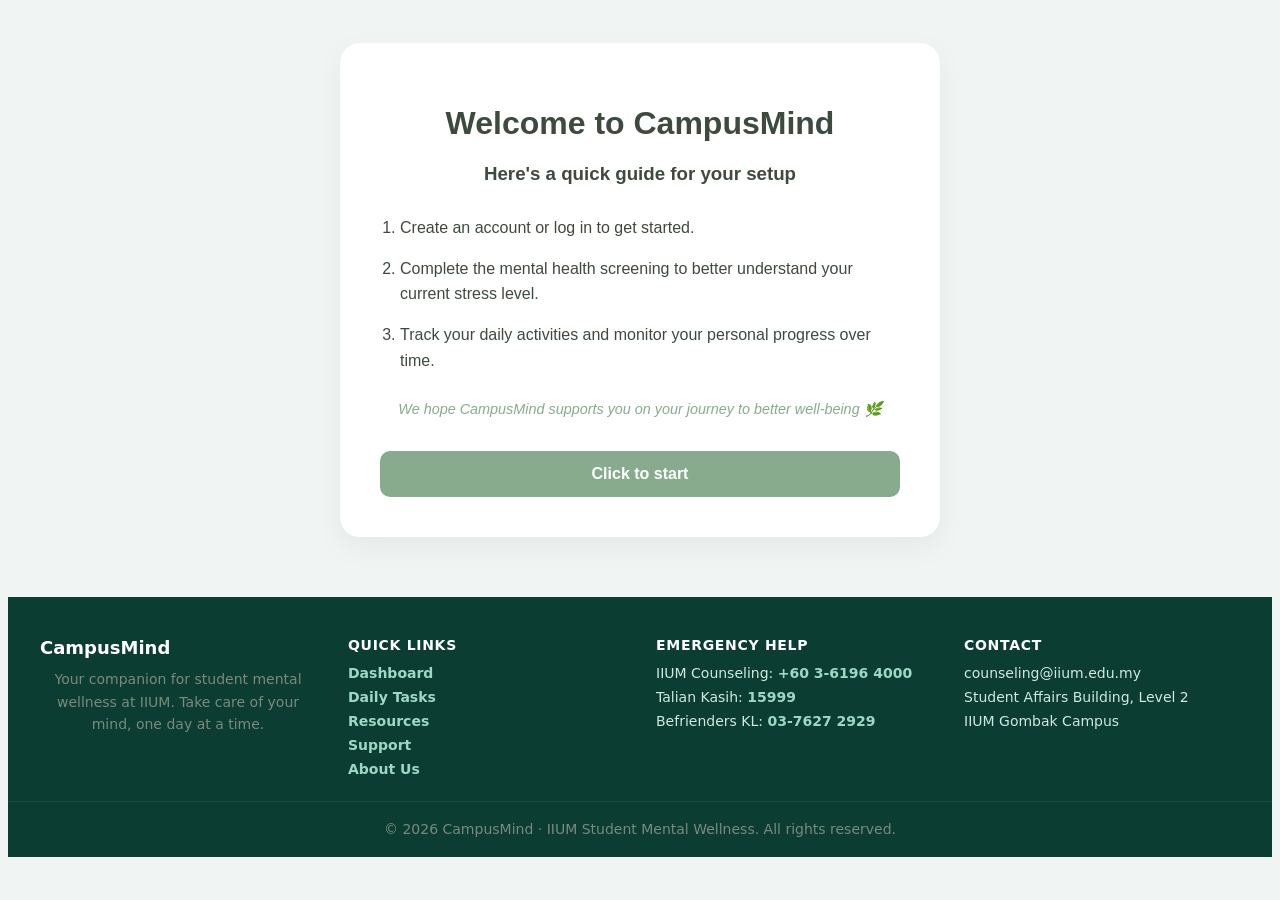
==== index.html @ 3554e31d "edit/AboutUsTeam" ====
<!DOCTYPE html>
<html lang="en">
<head>
    <meta charset="UTF-8">
    <meta name="viewport" content="width=device-width, initial-scale=1.0">
    <title>CampusMind</title>
    <link rel = "stylesheet" href ="authentification.css">
</head>

<body class="page1">
    <div class = "manual">
        <h1>Welcome to CampusMind</h1>
        <h3>Here's a quick guide for your setup</h3>

        <div class = "instruction">
            <ol>
                <li>Create an account or log in to get started.</li>
                <li>Complete the mental health screening to better understand your current stress level.</li>
                <li>Track your daily activities and monitor your personal progress over time.</li>
            </ol>
            <p>We hope CampusMind supports you on your journey to better well-being 🌿</p>
        </div>

        <div class = "buttons">
            <a href = "login.html">
                <button id = "start">Click to start</button>
            </a>
        </div>
    </div>
    <div id="cm-footer-slot"></div>
    
    <script src="footer.js"></script>
</body>
</html>
---- authentification.css ----
body{
margin: 0;
    padding: 0;
    font-family: 'Segoe UI', Tahoma, Geneva, Verdana, sans-serif;
    background-color: #f0f4f2;
    display: flex;
    flex-direction: column;
    align-items: center;
    justify-content: center;
    min-height: 100vh;
    color: #3d4a3e;
    background-image: url(https://i.pinimg.com/736x/f2/cf/06/f2cf06ffc4fc2bb973647bae2af3ec53.jpg);
    background-size: cover;
}

.manual {
    background-color: white;
    padding: 40px;
    border-radius: 20px;
    box-shadow: 0 10px 30px rgba(0, 0, 0, 0.05);
    width: 100%;
    max-width: 600px; /* Lebih lebar sedikit untuk teks panjang */
    box-sizing: border-box;
    text-align: center;
}

.instruction {
    text-align: left; /* Senarai lebih senang dibaca rapat ke kiri */
    margin: 30px 0;
    color: #3d4a3e;
    line-height: 1.6;
}

.instruction ol {
    padding-left: 20px;
}

.instruction li {
    margin-bottom: 15px;
}

.instruction p {
    margin-top: 25px;
    font-style: italic;
    color: #88ab8e;
}

.buttons {
    margin-top: 20px;
}


/* Header Branding (CampusMind) */
/*header, .login {
    text-align: center;
    margin-bottom: 20px;
}*/

/*header h1, .login h1 {
    color: #88ab8e;
    font-size: 2.5rem;
    margin-bottom: 0;
}

header h2, .login h3 {
    color: #7a8a7c;
    font-size: 1.5rem;
    line-height: 1.5;
}
*/

/* Card Utama (Login & Signup) */
.signup, .welcome {
    background-color: white;
    padding: 40px;
    border-radius: 20px;
    box-shadow: 0 10px 30px rgba(0, 0, 0, 0.05);
    width: 100%;
    max-width: 500px;
    box-sizing: border-box;
}

/* Tajuk Dalam Card */
.signup h1, .welcome h1 {
    font-size: 1.8rem;
    margin-top: 0;
    text-align: center;
}

.signup h3, .welcome h3 {
    font-size: 1.2rem;
    color: #7a8a7c;
    font-weight: 400;
    margin-bottom: 30px;
    text-align: center;
}

/* Input & Form */
label {
    font-weight: 600;
    font-size: 0.85rem;
    margin-bottom: 8px;
    display: inline-block;
}

input {
    width: 100%;
    padding: 10px 15px;
    border: 1.5px solid #e0eadd;
    border-radius: 10px;
    font-size: 1rem;
    outline: none;
    box-sizing: border-box;
    transition: all 0.3s ease;
}

.showPasswordArea {
    display: flex;
    align-items: center;
    margin-top: 10px; /* Jarak dari input password */
}

.showPasswordArea input[type="checkbox"] {
    width: auto; /* Supaya checkbox tak jadi besar lebar sebaris */
    margin-right: 8px;
    cursor: pointer;
}

.checkbox label {
    font-size: 0.8rem;
    font-weight: 400; /* Tak perlu bold sangat */
    color: #88ab8e;
    margin-bottom: 0; /* Override margin-bottom label biasa */
    cursor: pointer;
    display: inline;
}

input:focus {
    border-color: #88ab8e;
    box-shadow: 0 0 0 3px rgba(136, 171, 142, 0.1);
}

/* Button */
button {
    width: 100%;
    padding: 14px;
    background-color: #88ab8e;
    color: white;
    border: none;
    border-radius: 10px;
    font-size: 1rem;
    font-weight: 600;
    cursor: pointer;
    transition: background-color 0.3s ease, transform 0.1s ease;
}

button:hover {
    background-color: #709677;
}

button:active {
    transform: scale(0.98);
}

/* Link Footer */
p {
    text-align: center;
    font-size: 0.9rem;
    color:#7a8a7c;
    margin-top: 20px;
}

a {
    color: #88ab8e;
    text-decoration: none;
    font-weight: 700;
}

a:hover {
    text-decoration:underline;
}
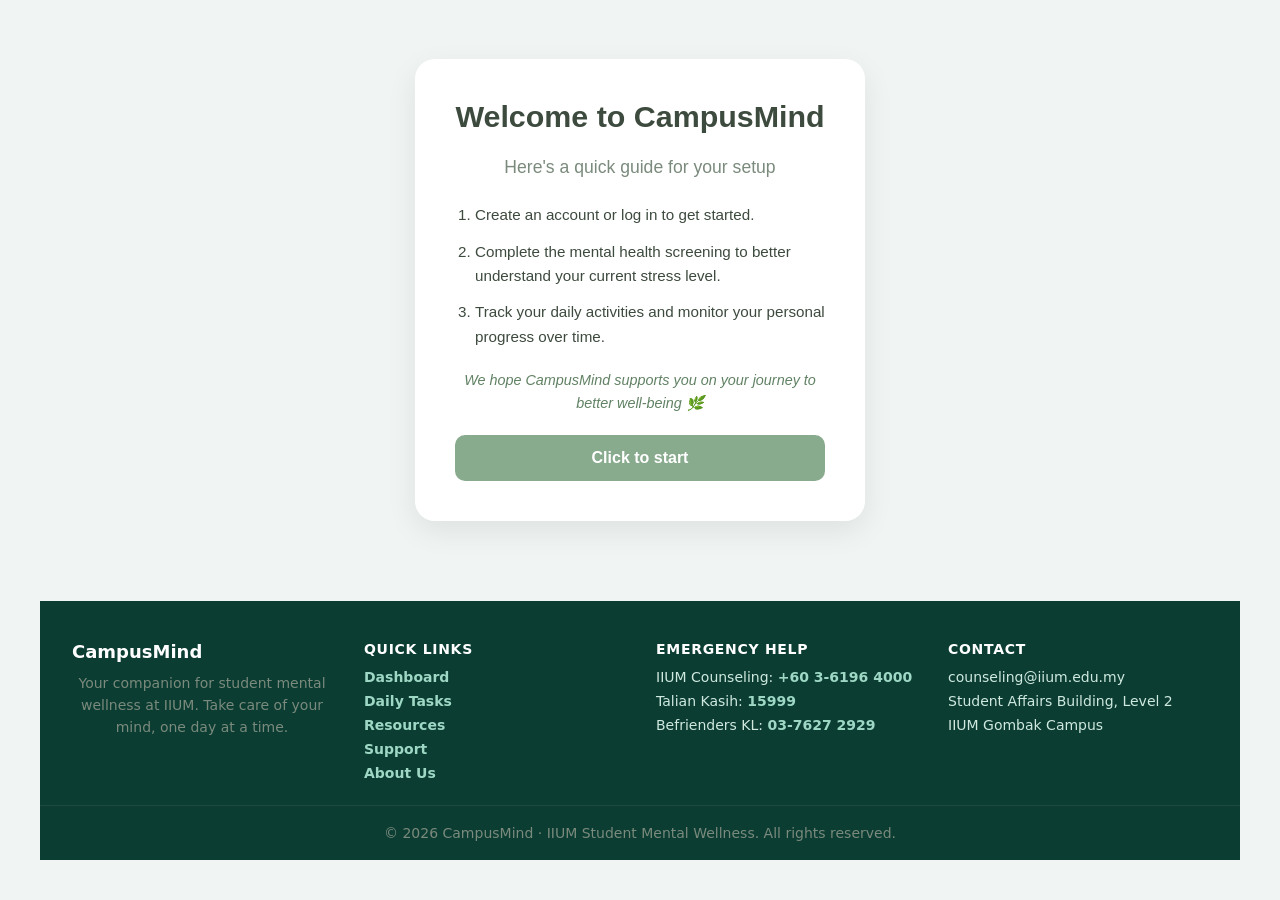
==== commit ff3a33b5: "fixed/styling" ====
--- a/index.html
+++ b/index.html
@@ -7,6 +7,7 @@
     <link rel = "stylesheet" href ="authentification.css">
 </head>
 
+<main class="auth-container">
 <body class="page1">
     <div class = "manual">
         <h1>Welcome to CampusMind</h1>
@@ -27,7 +28,7 @@
             </a>
         </div>
     </div>
-    <div id="cm-footer-slot"></div>
+</main><div id="cm-footer-slot"></div>
     
     <script src="footer.js"></script>
 </body>
--- a/authentification.css
+++ b/authentification.css
@@ -1,146 +1,110 @@
-body{
-margin: 0;
-    padding: 0;
+body {
+    margin: 0;
+    padding: 20px; 
     font-family: 'Segoe UI', Tahoma, Geneva, Verdana, sans-serif;
     background-color: #f0f4f2;
     display: flex;
     flex-direction: column;
-    align-items: center;
-    justify-content: center;
     min-height: 100vh;
     color: #3d4a3e;
-    background-image: url(https://i.pinimg.com/736x/f2/cf/06/f2cf06ffc4fc2bb973647bae2af3ec53.jpg);
+    background-image: url('https://i.pinimg.com/736x/f2/cf/06/f2cf06ffc4fc2bb973647bae2af3ec53.jpg');
     background-size: cover;
-}
-
-.manual {
-    background-color: white;
-    padding: 40px;
+    background-position: center;
+    box-sizing: border-box;
+}
+
+.auth-container {
+    flex: 1; 
+    display: flex;
+    align-items: center; 
+    justify-content: center; 
+    width: 100%;
+}
+
+#cm-footer-slot {
+    width: 100%;
+    margin-top: auto; 
+    /*padding-top: 20px;*/
+}
+
+.manual, .signup, .welcome {
+    background-color: rgba(255, 255, 255, 0.95); 
+    backdrop-filter: blur(5px); 
+    padding: 30px 24px; 
     border-radius: 20px;
-    box-shadow: 0 10px 30px rgba(0, 0, 0, 0.05);
-    width: 100%;
-    max-width: 600px; /* Lebih lebar sedikit untuk teks panjang */
+    box-shadow: 0 10px 30px rgba(0, 0, 0, 0.08);
+    width: 100%;
+    max-width: 450px;
     box-sizing: border-box;
-    text-align: center;
-}
-
-.instruction {
-    text-align: left; /* Senarai lebih senang dibaca rapat ke kiri */
-    margin: 30px 0;
+    transition: all 0.3s ease;
+}
+
+
+h1 {
+    font-size: 1.6rem;
+    margin-top: 0;
+    text-align: center;
     color: #3d4a3e;
-    line-height: 1.6;
-}
-
-.instruction ol {
-    padding-left: 20px;
-}
-
-.instruction li {
-    margin-bottom: 15px;
-}
-
-.instruction p {
-    margin-top: 25px;
-    font-style: italic;
-    color: #88ab8e;
-}
-
-.buttons {
-    margin-top: 20px;
-}
-
-
-/* Header Branding (CampusMind) */
-/*header, .login {
-    text-align: center;
-    margin-bottom: 20px;
-}*/
-
-/*header h1, .login h1 {
-    color: #88ab8e;
-    font-size: 2.5rem;
-    margin-bottom: 0;
-}
-
-header h2, .login h3 {
-    color: #7a8a7c;
-    font-size: 1.5rem;
-    line-height: 1.5;
-}
-*/
-
-/* Card Utama (Login & Signup) */
-.signup, .welcome {
-    background-color: white;
-    padding: 40px;
-    border-radius: 20px;
-    box-shadow: 0 10px 30px rgba(0, 0, 0, 0.05);
-    width: 100%;
-    max-width: 500px;
-    box-sizing: border-box;
-}
-
-/* Tajuk Dalam Card */
-.signup h1, .welcome h1 {
-    font-size: 1.8rem;
-    margin-top: 0;
-    text-align: center;
-}
-
-.signup h3, .welcome h3 {
-    font-size: 1.2rem;
+}
+
+h3 {
+    font-size: 1rem;
     color: #7a8a7c;
     font-weight: 400;
-    margin-bottom: 30px;
-    text-align: center;
-}
-
-/* Input & Form */
+    margin-bottom: 24px;
+    text-align: center;
+    line-height: 1.4;
+}
+
+
 label {
     font-weight: 600;
     font-size: 0.85rem;
-    margin-bottom: 8px;
+    margin-bottom: 6px;
     display: inline-block;
 }
 
 input {
     width: 100%;
-    padding: 10px 15px;
+    padding: 12px 15px;
     border: 1.5px solid #e0eadd;
     border-radius: 10px;
-    font-size: 1rem;
+    font-size: 0.95rem;
     outline: none;
     box-sizing: border-box;
     transition: all 0.3s ease;
-}
+    margin-bottom: 16px; 
+}
+
+input:focus {
+    border-color: #88ab8e;
+    box-shadow: 0 0 0 3px rgba(136, 171, 142, 0.15);
+}
+
 
 .showPasswordArea {
     display: flex;
     align-items: center;
-    margin-top: 10px; /* Jarak dari input password */
+    margin-top: -4px;
+    margin-bottom: 20px;
 }
 
 .showPasswordArea input[type="checkbox"] {
-    width: auto; /* Supaya checkbox tak jadi besar lebar sebaris */
+    width: auto;
     margin-right: 8px;
+    margin-bottom: 0;
     cursor: pointer;
 }
 
-.checkbox label {
-    font-size: 0.8rem;
-    font-weight: 400; /* Tak perlu bold sangat */
-    color: #88ab8e;
-    margin-bottom: 0; /* Override margin-bottom label biasa */
+.showPasswordArea label {
+    font-size: 0.85rem;
+    font-weight: 500;
+    color: #5a6e5d;
+    margin-bottom: 0;
     cursor: pointer;
-    display: inline;
-}
-
-input:focus {
-    border-color: #88ab8e;
-    box-shadow: 0 0 0 3px rgba(136, 171, 142, 0.1);
-}
-
-/* Button */
+}
+
+
 button {
     width: 100%;
     padding: 14px;
@@ -162,11 +126,34 @@
     transform: scale(0.98);
 }
 
-/* Link Footer */
+/* Index/Manual Specific Styles */
+.instruction {
+    text-align: left;
+    margin: 20px 0;
+    line-height: 1.6;
+}
+
+.instruction ol {
+    padding-left: 20px;
+    margin: 0;
+}
+
+.instruction li {
+    margin-bottom: 12px;
+    font-size: 0.95rem;
+}
+
+.instruction p {
+    margin-top: 20px;
+    font-style: italic;
+    color: #618264;
+    text-align: center;
+}
+
 p {
     text-align: center;
     font-size: 0.9rem;
-    color:#7a8a7c;
+    color: #7a8a7c;
     margin-top: 20px;
 }
 
@@ -177,5 +164,37 @@
 }
 
 a:hover {
-    text-decoration:underline;
+    text-decoration: underline;
+}
+
+
+@media (min-width: 600px) {
+    body {
+        padding: 40px;
+    }
+
+    .manual, .signup, .welcome {
+        padding: 40px;
+        max-width: 500px; 
+    }
+
+    h1 {
+        font-size: 1.9rem;
+    }
+
+    h3 {
+        font-size: 1.1rem;
+    }
+}
+
+@media (min-width: 1024px) {
+    
+    .manual,.signup, .welcome {
+        max-width: 450px; 
+    }
+
+    .manual:hover, .signup:hover, .welcome:hover {
+        transform: translateY(-5px);
+        box-shadow: 0 15px 35px rgba(0, 0, 0, 0.12);
+    }
 }
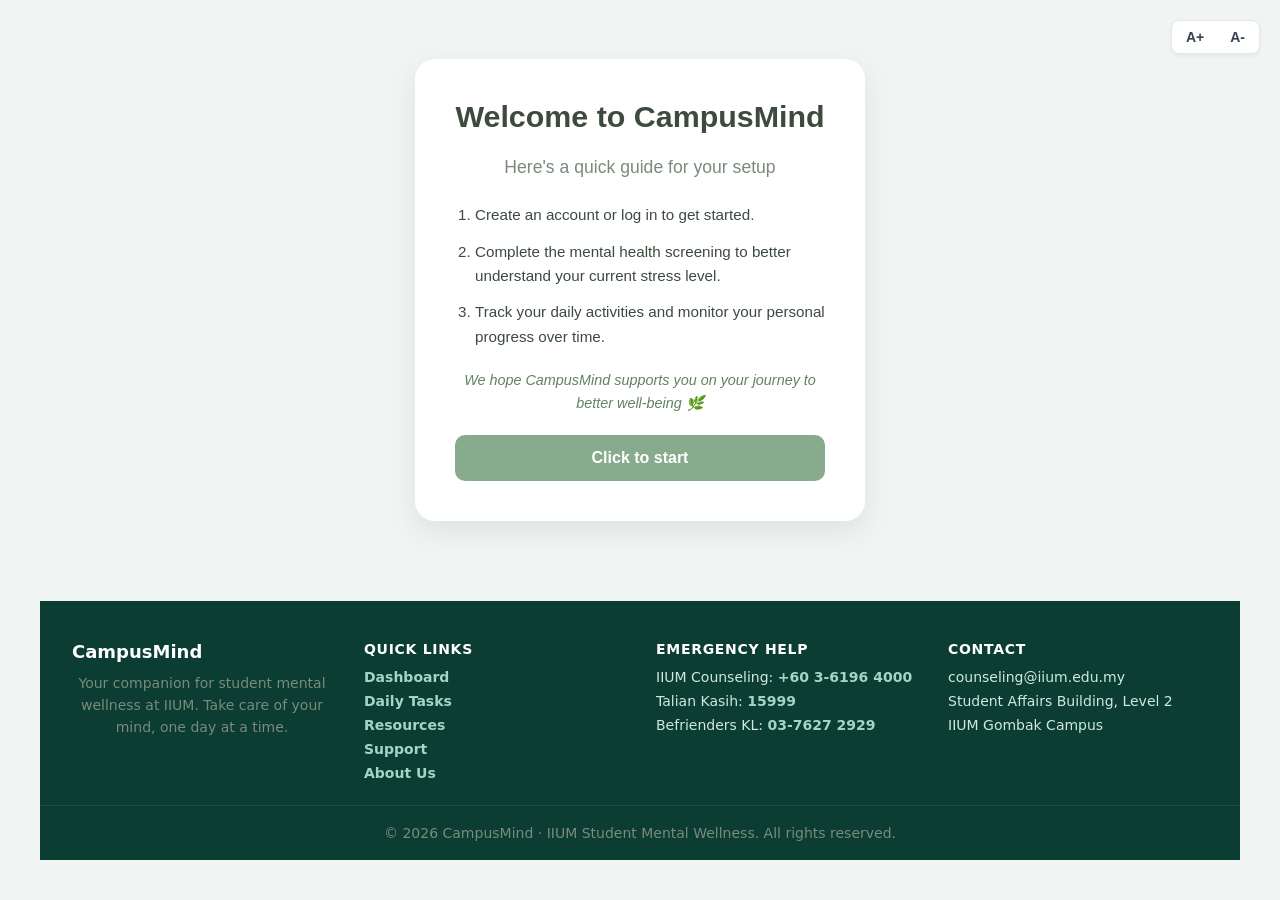
==== commit 0957fabc: "Merge pull request #19 from athirahayunni2007-ux/newbranch accessibility" ====
--- a/index.html
+++ b/index.html
@@ -4,32 +4,81 @@
     <meta charset="UTF-8">
     <meta name="viewport" content="width=device-width, initial-scale=1.0">
     <title>CampusMind</title>
-    <link rel = "stylesheet" href ="authentification.css">
+    <link rel="stylesheet" href="authentification.css">
+    <style>
+        /* CSS UNTUK AKSESIBILITI */
+        .accessibility-tools { 
+            position: absolute; 
+            top: 20px; 
+            right: 20px; 
+            display: flex; 
+            gap: 6px; 
+            background: #fff; 
+            padding: 4px; 
+            border-radius: 8px; 
+            border: 1px solid var(--cm-border, #e5e7eb); 
+            box-shadow: 0 2px 4px rgba(0,0,0,0.05);
+        }
+        .btn-access { 
+            background: transparent; 
+            border: none; 
+            color: #374151; 
+            padding: 4px 10px; 
+            font-weight: 700; 
+            font-size: 14px; 
+            cursor: pointer; 
+            border-radius: 6px; 
+            transition: 0.1s; 
+        }
+        .btn-access:hover { background: #f0fdf4; color: #065f46; }
+    </style>
 </head>
 
-<main class="auth-container">
 <body class="page1">
-    <div class = "manual">
-        <h1>Welcome to CampusMind</h1>
-        <h3>Here's a quick guide for your setup</h3>
+    <div class="accessibility-tools">
+        <button class="btn-access" onclick="changeFontSize('up')">A+</button>
+        <button class="btn-access" onclick="changeFontSize('down')">A-</button>
+    </div>
 
-        <div class = "instruction">
-            <ol>
-                <li>Create an account or log in to get started.</li>
-                <li>Complete the mental health screening to better understand your current stress level.</li>
-                <li>Track your daily activities and monitor your personal progress over time.</li>
-            </ol>
-            <p>We hope CampusMind supports you on your journey to better well-being 🌿</p>
+    <main class="auth-container">
+        <div class="manual">
+            <h1>Welcome to CampusMind</h1>
+            <h3>Here's a quick guide for your setup</h3>
+
+            <div class="instruction">
+                <ol>
+                    <li>Create an account or log in to get started.</li>
+                    <li>Complete the mental health screening to better understand your current stress level.</li>
+                    <li>Track your daily activities and monitor your personal progress over time.</li>
+                </ol>
+                <p>We hope CampusMind supports you on your journey to better well-being 🌿</p>
+            </div>
+
+            <div class="buttons">
+                <a href="login.html">
+                    <button id="start">Click to start</button>
+                </a>
+            </div>
         </div>
-
-        <div class = "buttons">
-            <a href = "login.html">
-                <button id = "start">Click to start</button>
-            </a>
-        </div>
-    </div>
-</main><div id="cm-footer-slot"></div>
+    </main>
     
+    <div id="cm-footer-slot"></div>
+    
+    <script>
+        // Fungsi Aksesibiliti
+        let currentScale = 100;
+        function changeFontSize(action) {
+            if(action === 'up' && currentScale < 150) currentScale += 15;
+            if(action === 'down' && currentScale > 100) currentScale -= 15;
+            document.body.style.fontSize = currentScale + '%';
+            const manualContent = document.querySelector('.manual');
+            if(manualContent) {
+                manualContent.querySelectorAll('h1, h3, li, p, button').forEach(el => {
+                    el.style.fontSize = (currentScale / 100) + 'em';
+                });
+            }
+        }
+    </script>
     <script src="footer.js"></script>
 </body>
 </html>
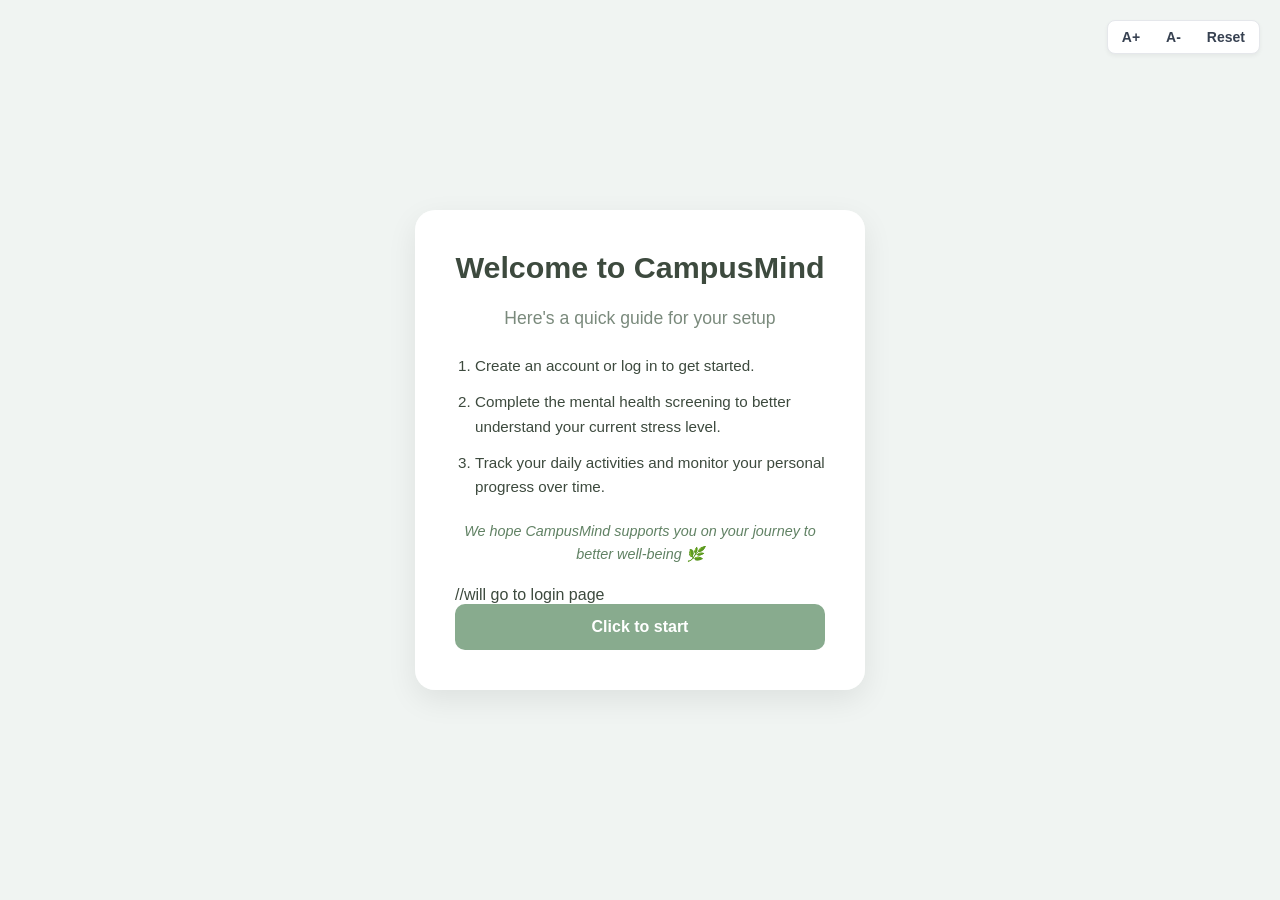
==== commit b37f0e14: "removed/footer" ====
--- a/index.html
+++ b/index.html
@@ -6,7 +6,8 @@
     <title>CampusMind</title>
     <link rel="stylesheet" href="authentification.css">
     <style>
-        /* CSS UNTUK AKSESIBILITI */
+
+        /* CSS for accessibility tool*/
         .accessibility-tools { 
             position: absolute; 
             top: 20px; 
@@ -35,12 +36,15 @@
 </head>
 
 <body class="page1">
+
     <div class="accessibility-tools">
         <button class="btn-access" onclick="changeFontSize('up')">A+</button>
         <button class="btn-access" onclick="changeFontSize('down')">A-</button>
+        <button class="btn-access" onclick="changeFontSize('reset')">Reset</button>
     </div>
 
     <main class="auth-container">
+
         <div class="manual">
             <h1>Welcome to CampusMind</h1>
             <h3>Here's a quick guide for your setup</h3>
@@ -54,31 +58,43 @@
                 <p>We hope CampusMind supports you on your journey to better well-being 🌿</p>
             </div>
 
+            //will go to login page
             <div class="buttons">
                 <a href="login.html">
                     <button id="start">Click to start</button>
                 </a>
             </div>
         </div>
+
     </main>
     
-    <div id="cm-footer-slot"></div>
     
     <script>
-        // Fungsi Aksesibiliti
+        // Accessibility function
         let currentScale = 100;
+
         function changeFontSize(action) {
-            if(action === 'up' && currentScale < 150) currentScale += 15;
-            if(action === 'down' && currentScale > 100) currentScale -= 15;
-            document.body.style.fontSize = currentScale + '%';
+            if (action === 'up' && currentScale < 150) {    //to increase the size
+            currentScale += 15;
+        } else if (action === 'down' && currentScale > 100) {   //to decrease the size
+            currentScale -= 15;
+        } else if (action === 'reset') {    //to reset the page
+            currentScale = 100; 
+        }
+
+            document.body.style.fontSize = currentScale + '%'; //display on screen with the current scale
+
             const manualContent = document.querySelector('.manual');
-            if(manualContent) {
-                manualContent.querySelectorAll('h1, h3, li, p, button').forEach(el => {
+            
+            //for the resize of the element iinside
+            manualContent.querySelectorAll('h1, h3, li, p, button').forEach(el => {
+                if (action === 'reset') {
+                    el.style.removeProperty('font-size');
+                } else {
                     el.style.fontSize = (currentScale / 100) + 'em';
+                }
                 });
             }
-        }
     </script>
-    <script src="footer.js"></script>
 </body>
 </html>
--- a/authentification.css
+++ b/authentification.css
@@ -126,7 +126,6 @@
     transform: scale(0.98);
 }
 
-/* Index/Manual Specific Styles */
 .instruction {
     text-align: left;
     margin: 20px 0;
@@ -167,7 +166,7 @@
     text-decoration: underline;
 }
 
-
+/*styling for tablet mode*/
 @media (min-width: 600px) {
     body {
         padding: 40px;
@@ -187,6 +186,7 @@
     }
 }
 
+/*styling for laptop mode*/
 @media (min-width: 1024px) {
     
     .manual,.signup, .welcome {
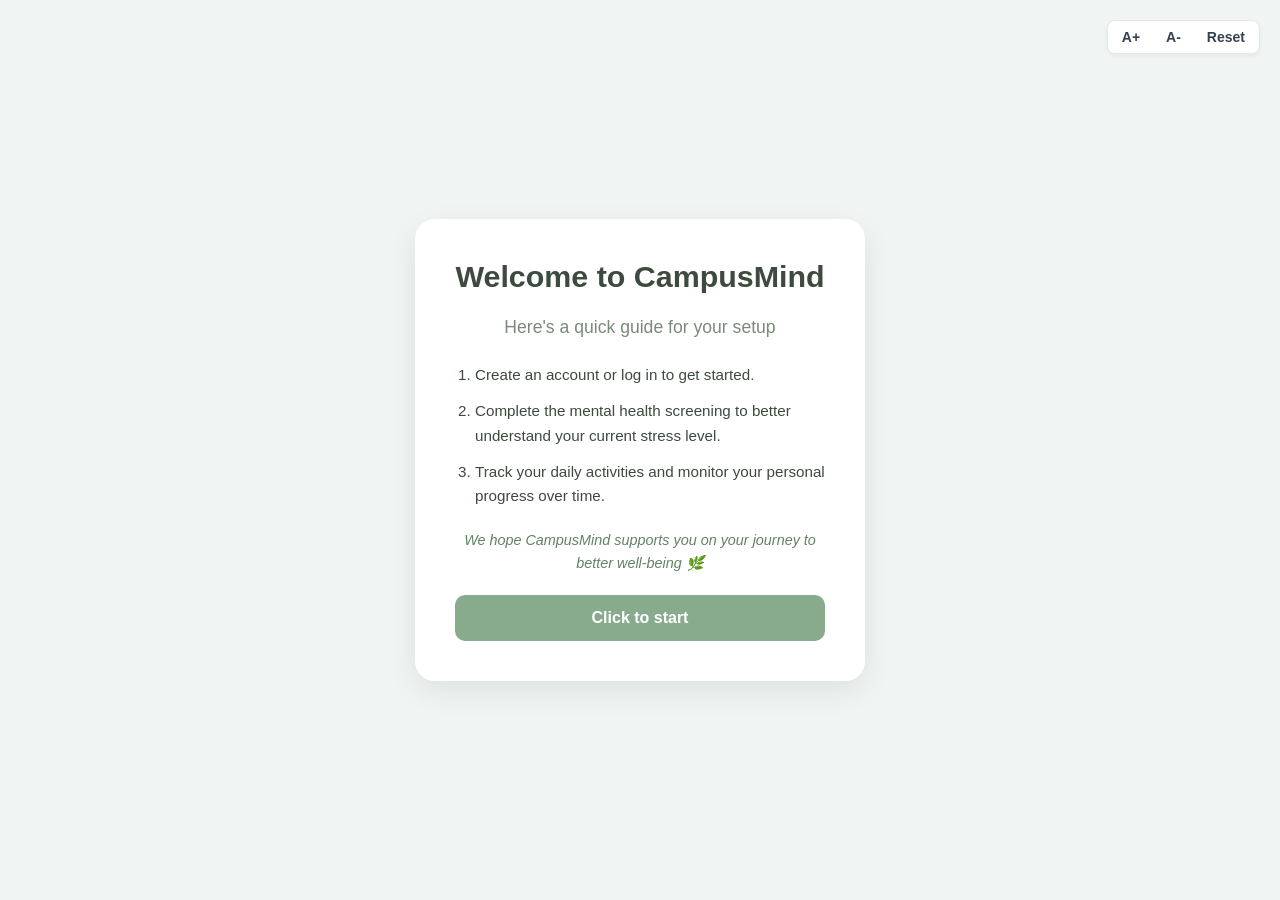
==== commit 07eeb418: "fixed/welcome" ====
--- a/index.html
+++ b/index.html
@@ -58,7 +58,7 @@
                 <p>We hope CampusMind supports you on your journey to better well-being 🌿</p>
             </div>
 
-            //will go to login page
+            <!--will go to login page-->
             <div class="buttons">
                 <a href="login.html">
                     <button id="start">Click to start</button>
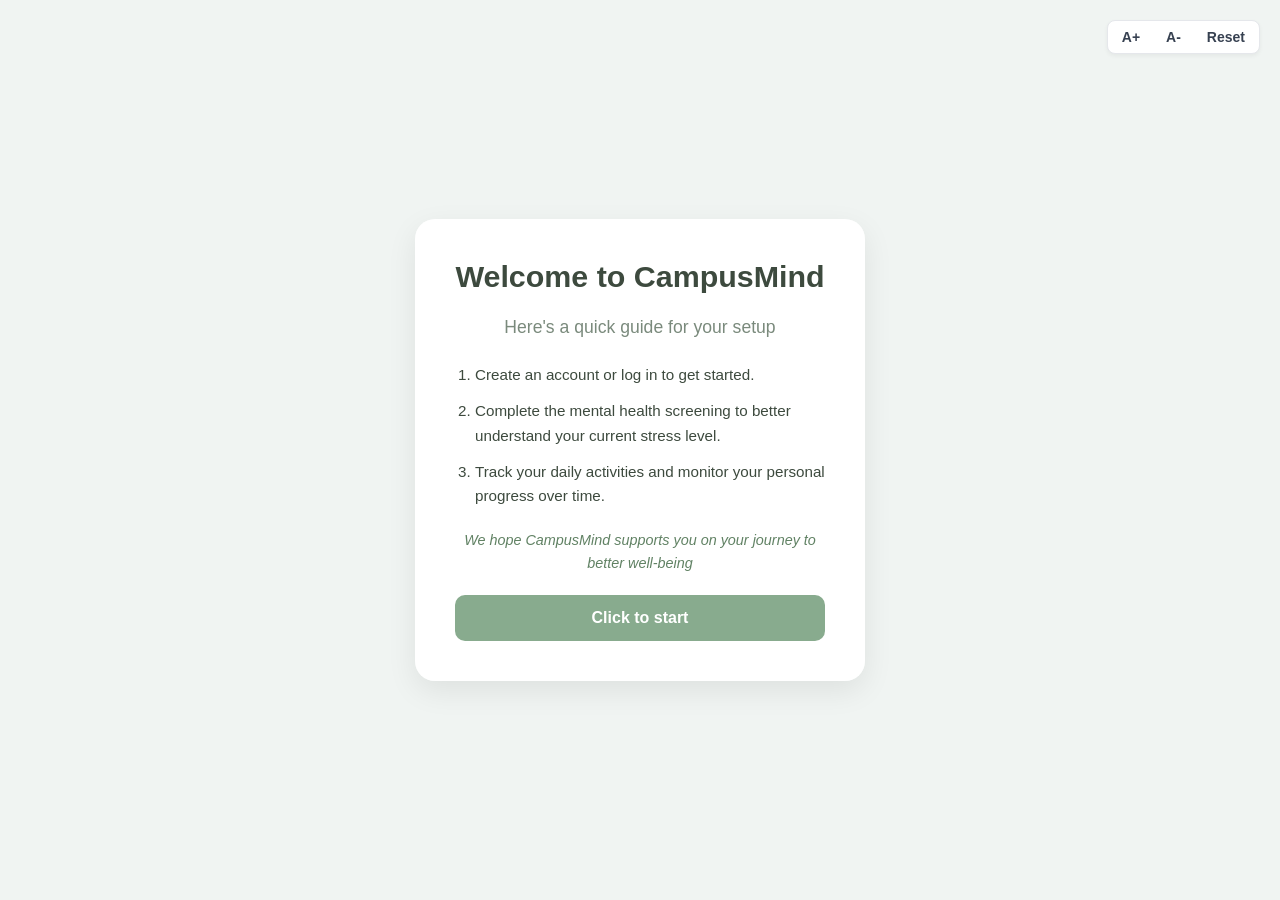
==== commit 65790c1d: "fix/Access" ====
--- a/index.html
+++ b/index.html
@@ -55,7 +55,7 @@
                     <li>Complete the mental health screening to better understand your current stress level.</li>
                     <li>Track your daily activities and monitor your personal progress over time.</li>
                 </ol>
-                <p>We hope CampusMind supports you on your journey to better well-being 🌿</p>
+                <p>We hope CampusMind supports you on your journey to better well-being</p>
             </div>
 
             <!--will go to login page-->
@@ -68,33 +68,6 @@
 
     </main>
     
-    
-    <script>
-        // Accessibility function
-        let currentScale = 100;
-
-        function changeFontSize(action) {
-            if (action === 'up' && currentScale < 150) {    //to increase the size
-            currentScale += 15;
-        } else if (action === 'down' && currentScale > 100) {   //to decrease the size
-            currentScale -= 15;
-        } else if (action === 'reset') {    //to reset the page
-            currentScale = 100; 
-        }
-
-            document.body.style.fontSize = currentScale + '%'; //display on screen with the current scale
-
-            const manualContent = document.querySelector('.manual');
-            
-            //for the resize of the element iinside
-            manualContent.querySelectorAll('h1, h3, li, p, button').forEach(el => {
-                if (action === 'reset') {
-                    el.style.removeProperty('font-size');
-                } else {
-                    el.style.fontSize = (currentScale / 100) + 'em';
-                }
-                });
-            }
-    </script>
+    <script src="accessibility.js"></script>
 </body>
 </html>
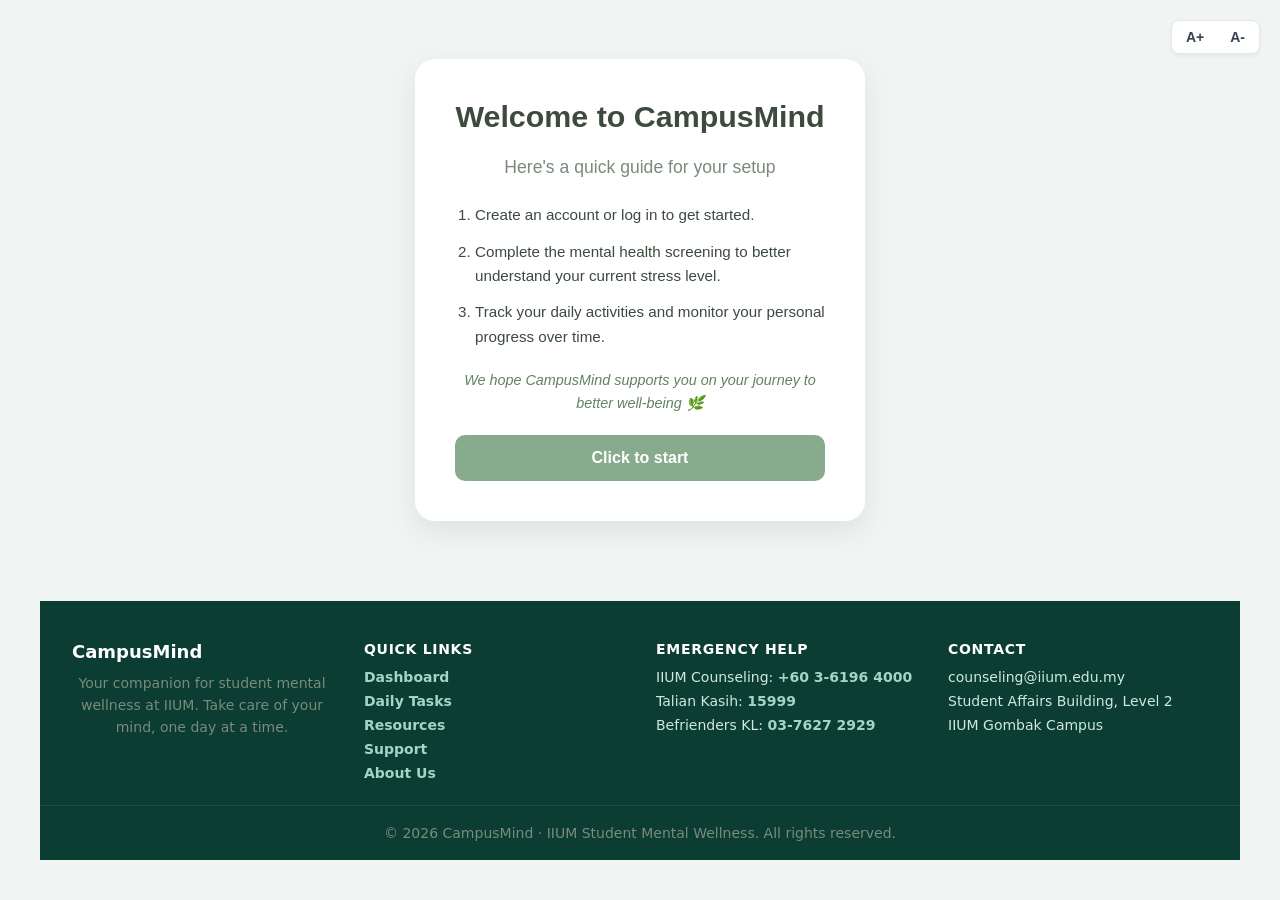
==== commit 2263d066: "edit/AboutUsTeam" ====
--- a/index.html
+++ b/index.html
@@ -6,8 +6,7 @@
     <title>CampusMind</title>
     <link rel="stylesheet" href="authentification.css">
     <style>
-
-        /* CSS for accessibility tool*/
+        /* CSS UNTUK AKSESIBILITI */
         .accessibility-tools { 
             position: absolute; 
             top: 20px; 
@@ -36,15 +35,12 @@
 </head>
 
 <body class="page1">
-
     <div class="accessibility-tools">
         <button class="btn-access" onclick="changeFontSize('up')">A+</button>
         <button class="btn-access" onclick="changeFontSize('down')">A-</button>
-        <button class="btn-access" onclick="changeFontSize('reset')">Reset</button>
     </div>
 
     <main class="auth-container">
-
         <div class="manual">
             <h1>Welcome to CampusMind</h1>
             <h3>Here's a quick guide for your setup</h3>
@@ -55,19 +51,34 @@
                     <li>Complete the mental health screening to better understand your current stress level.</li>
                     <li>Track your daily activities and monitor your personal progress over time.</li>
                 </ol>
-                <p>We hope CampusMind supports you on your journey to better well-being</p>
+                <p>We hope CampusMind supports you on your journey to better well-being 🌿</p>
             </div>
 
-            <!--will go to login page-->
             <div class="buttons">
                 <a href="login.html">
                     <button id="start">Click to start</button>
                 </a>
             </div>
         </div>
-
     </main>
     
-    <script src="accessibility.js"></script>
+    <div id="cm-footer-slot"></div>
+    
+    <script>
+        // Fungsi Aksesibiliti
+        let currentScale = 100;
+        function changeFontSize(action) {
+            if(action === 'up' && currentScale < 150) currentScale += 15;
+            if(action === 'down' && currentScale > 100) currentScale -= 15;
+            document.body.style.fontSize = currentScale + '%';
+            const manualContent = document.querySelector('.manual');
+            if(manualContent) {
+                manualContent.querySelectorAll('h1, h3, li, p, button').forEach(el => {
+                    el.style.fontSize = (currentScale / 100) + 'em';
+                });
+            }
+        }
+    </script>
+    <script src="footer.js"></script>
 </body>
 </html>
--- a/authentification.css
+++ b/authentification.css
@@ -126,6 +126,7 @@
     transform: scale(0.98);
 }
 
+/* Index/Manual Specific Styles */
 .instruction {
     text-align: left;
     margin: 20px 0;
@@ -166,7 +167,7 @@
     text-decoration: underline;
 }
 
-/*styling for tablet mode*/
+
 @media (min-width: 600px) {
     body {
         padding: 40px;
@@ -186,7 +187,6 @@
     }
 }
 
-/*styling for laptop mode*/
 @media (min-width: 1024px) {
     
     .manual,.signup, .welcome {
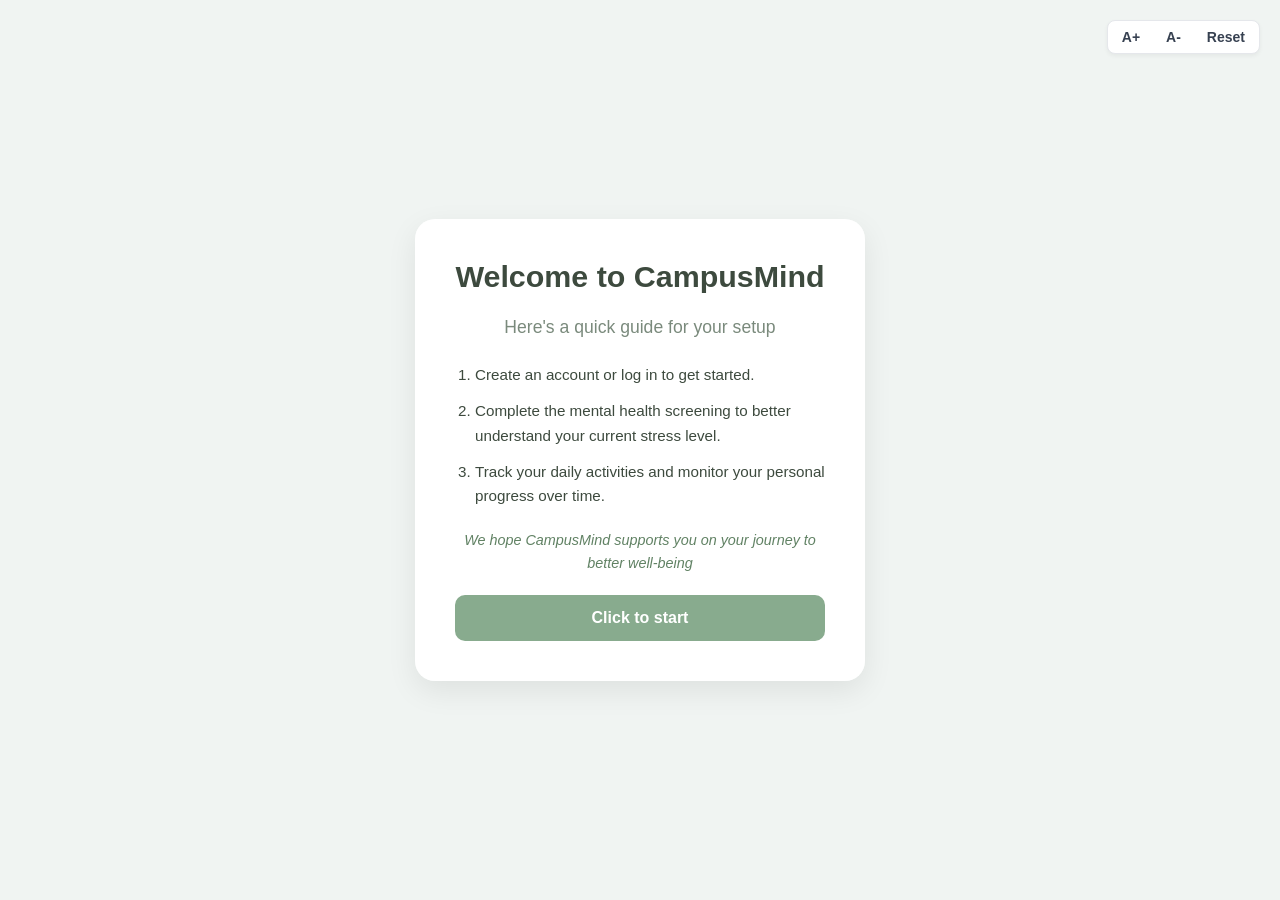
==== commit daa3fab3: "Merge branch 'main' into edit/AboutUsTeam" ====
--- a/index.html
+++ b/index.html
@@ -6,7 +6,8 @@
     <title>CampusMind</title>
     <link rel="stylesheet" href="authentification.css">
     <style>
-        /* CSS UNTUK AKSESIBILITI */
+
+        /* CSS for accessibility tool*/
         .accessibility-tools { 
             position: absolute; 
             top: 20px; 
@@ -35,12 +36,15 @@
 </head>
 
 <body class="page1">
+
     <div class="accessibility-tools">
         <button class="btn-access" onclick="changeFontSize('up')">A+</button>
         <button class="btn-access" onclick="changeFontSize('down')">A-</button>
+        <button class="btn-access" onclick="changeFontSize('reset')">Reset</button>
     </div>
 
     <main class="auth-container">
+
         <div class="manual">
             <h1>Welcome to CampusMind</h1>
             <h3>Here's a quick guide for your setup</h3>
@@ -51,34 +55,19 @@
                     <li>Complete the mental health screening to better understand your current stress level.</li>
                     <li>Track your daily activities and monitor your personal progress over time.</li>
                 </ol>
-                <p>We hope CampusMind supports you on your journey to better well-being 🌿</p>
+                <p>We hope CampusMind supports you on your journey to better well-being</p>
             </div>
 
+            <!--will go to login page-->
             <div class="buttons">
                 <a href="login.html">
                     <button id="start">Click to start</button>
                 </a>
             </div>
         </div>
+
     </main>
     
-    <div id="cm-footer-slot"></div>
-    
-    <script>
-        // Fungsi Aksesibiliti
-        let currentScale = 100;
-        function changeFontSize(action) {
-            if(action === 'up' && currentScale < 150) currentScale += 15;
-            if(action === 'down' && currentScale > 100) currentScale -= 15;
-            document.body.style.fontSize = currentScale + '%';
-            const manualContent = document.querySelector('.manual');
-            if(manualContent) {
-                manualContent.querySelectorAll('h1, h3, li, p, button').forEach(el => {
-                    el.style.fontSize = (currentScale / 100) + 'em';
-                });
-            }
-        }
-    </script>
-    <script src="footer.js"></script>
+    <script src="accessibility.js"></script>
 </body>
 </html>
--- a/authentification.css
+++ b/authentification.css
@@ -126,7 +126,6 @@
     transform: scale(0.98);
 }
 
-/* Index/Manual Specific Styles */
 .instruction {
     text-align: left;
     margin: 20px 0;
@@ -167,7 +166,7 @@
     text-decoration: underline;
 }
 
-
+/*styling for tablet mode*/
 @media (min-width: 600px) {
     body {
         padding: 40px;
@@ -187,6 +186,7 @@
     }
 }
 
+/*styling for laptop mode*/
 @media (min-width: 1024px) {
     
     .manual,.signup, .welcome {
